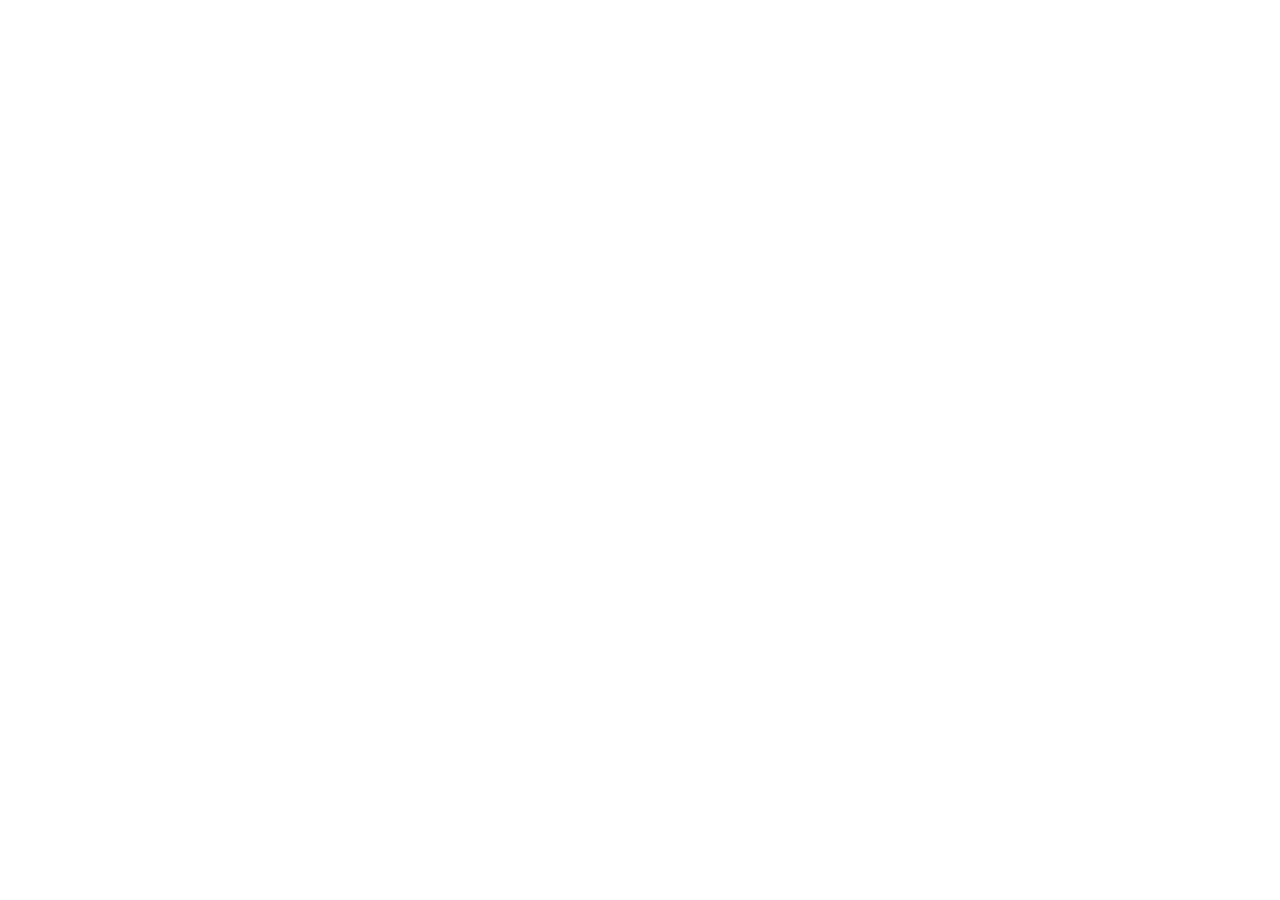
==== index.html @ 74f3ba9c "create index.html" ====
<!DOCTYPE html>
<html lang="en">
  <head>
    <meta charset="UTF-8" />
    <meta name="viewport" content="width=device-width, initial-scale=1.0" />
    <title>HOME</title>
  </head>
  <body>
    <div id="blog-container"></div>

    <script type="module" src="./js/pages/home.js"></script>
  </body>
</html>
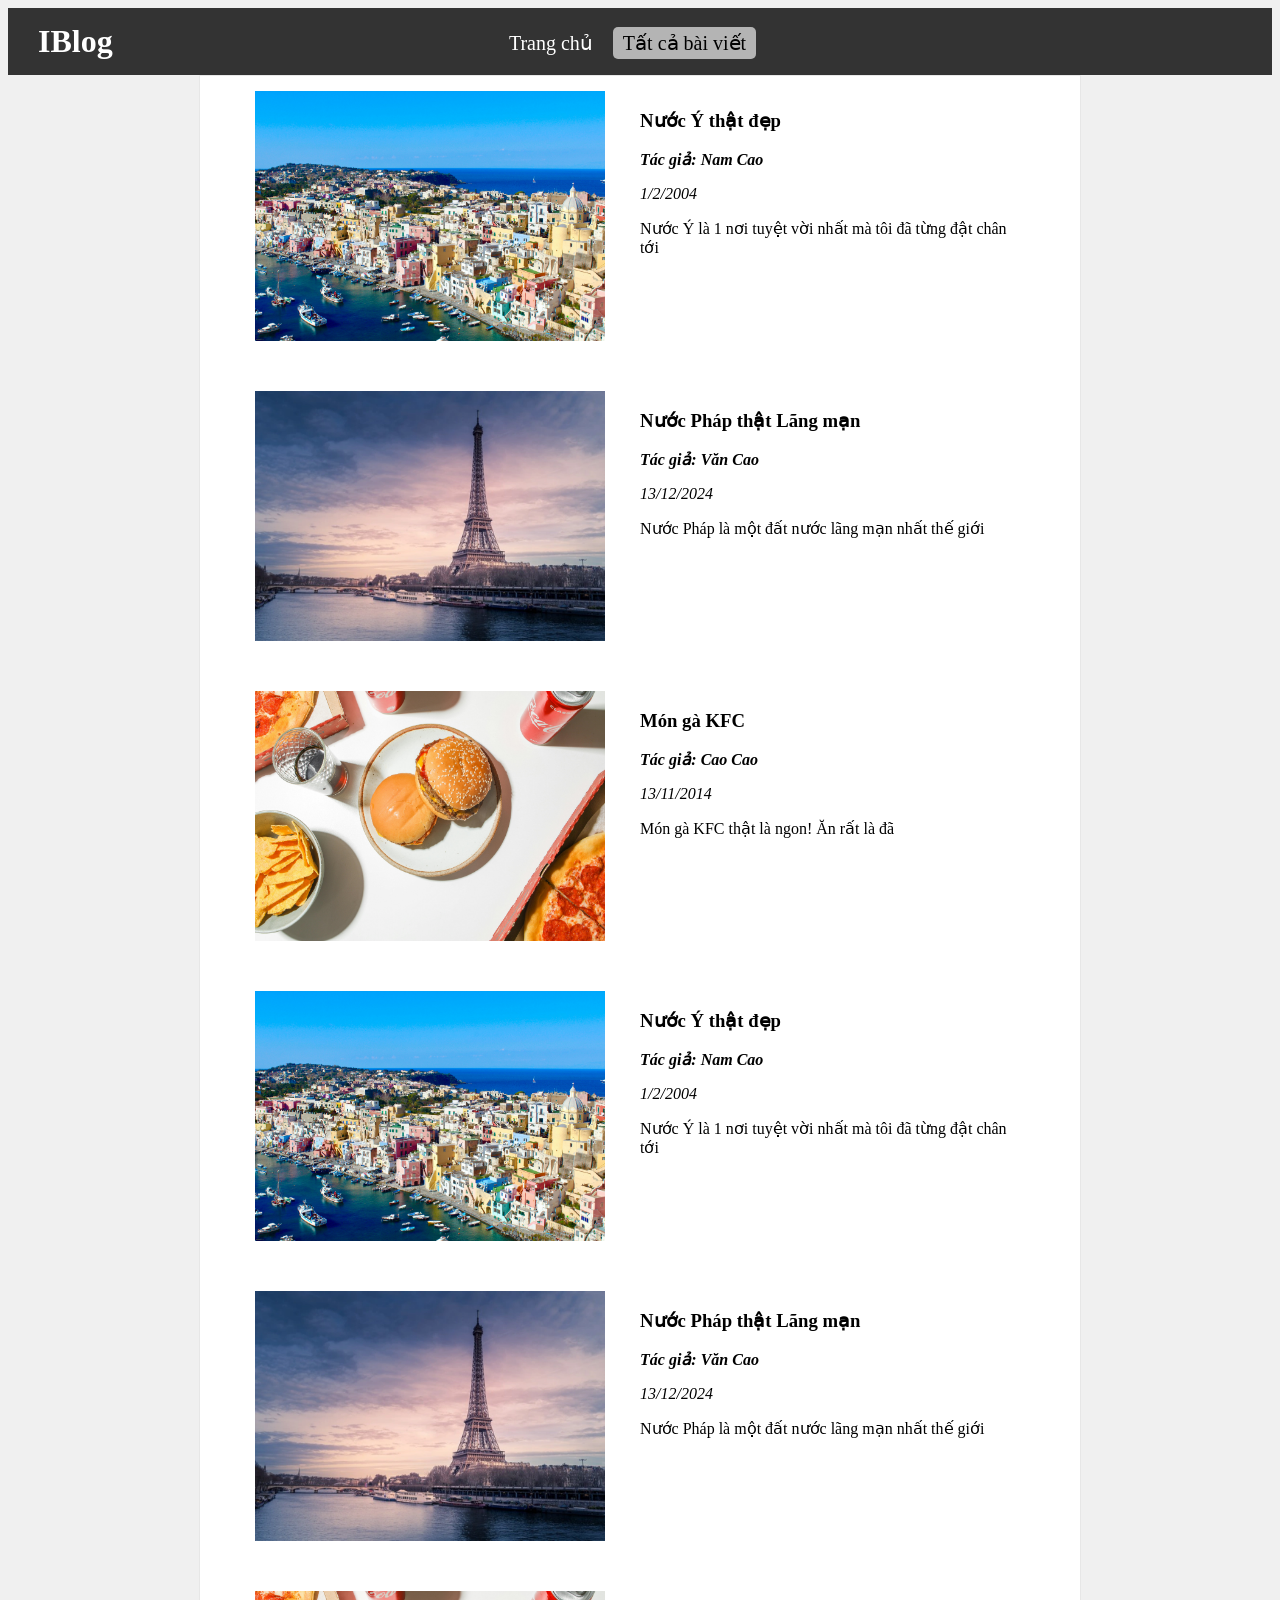
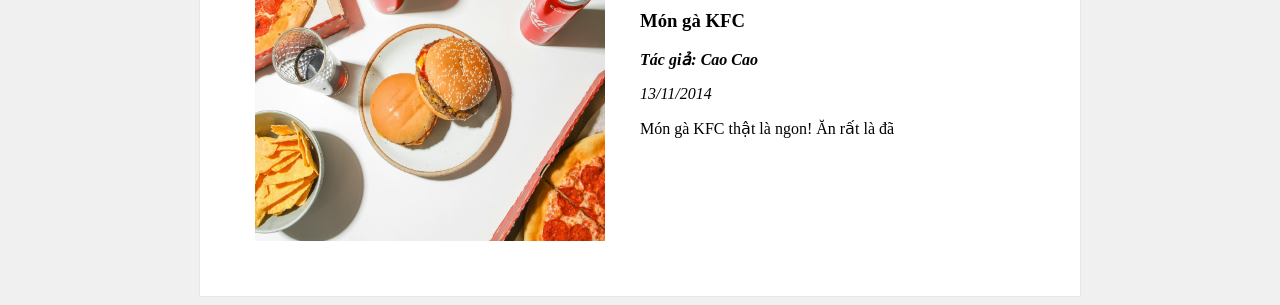
==== commit 5c37590d: "fix" ====
--- a/index.html
+++ b/index.html
@@ -4,8 +4,16 @@
     <meta charset="UTF-8" />
     <meta name="viewport" content="width=device-width, initial-scale=1.0" />
     <title>HOME</title>
+    <link rel="stylesheet" href="./css/style.css" />
   </head>
   <body>
+    <header>
+      <h1>IBlog</h1>
+      <nav class="nav_center_horizontal">
+        <a href="#">Trang chủ</a>
+        <a href="#" class="active">Tất cả bài viết</a>
+      </nav>
+    </header>
     <div id="blog-container"></div>
 
     <script type="module" src="./js/pages/home.js"></script>
--- a/css/style.css
+++ b/css/style.css
@@ -0,0 +1,64 @@
+img {
+  width: 350px;
+  height: 250px;
+}
+nav {
+  margin-top: 8px;
+  font-size: 20px;
+}
+
+nav a {
+  color: white;
+  text-decoration: none;
+  margin-right: 15px;
+}
+
+nav a.active {
+  background: #b4b4b4;
+  color: #000000;
+  padding: 5px 10px;
+  border-radius: 5px;
+}
+header {
+  background: #333333;
+  color: white;
+  padding: 15px 30px;
+  display: grid;
+  grid-template-columns: repeat(3, 1fr);
+}
+.nav_center_horizontal {
+  justify-self: center; /* Căn giữa item 2 trong cột của nó */
+}
+header h1 {
+  margin: 0;
+}
+body {
+  background-color: #f0f0f0;
+}
+#blog-container {
+  display: grid;
+  grid-template-columns: repeat(1, 6fr);
+  gap: 20px;
+  width: 800px;
+  padding: 0 40px 40px;
+  margin: 0 auto;
+  text-align: center;
+  border: 1.5px solid #e7e7e7 !important;
+  overflow-y: auto;
+  background: white !important;
+}
+
+.blog-item {
+  display: grid;
+  grid-template-columns: repeat(2, 1fr);
+  padding: 15px;
+  text-align: left;
+}
+.author {
+  font-style: italic;
+  font-weight: bold;
+}
+
+.time {
+  font-style: italic;
+}
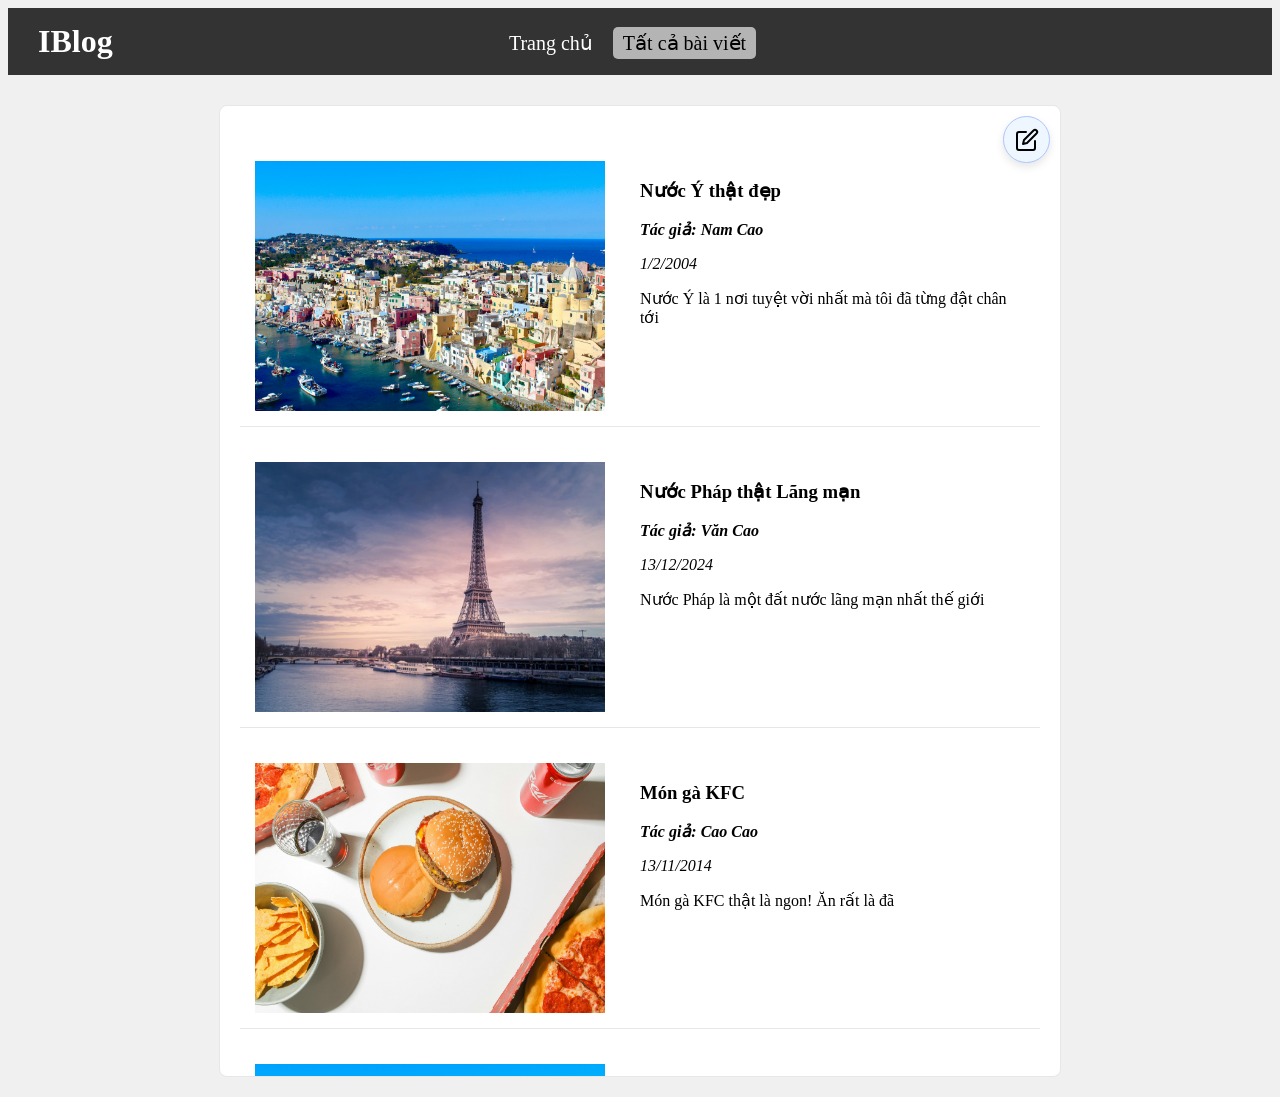
==== commit cee07ead: "fix" ====
--- a/index.html
+++ b/index.html
@@ -5,6 +5,10 @@
     <meta name="viewport" content="width=device-width, initial-scale=1.0" />
     <title>HOME</title>
     <link rel="stylesheet" href="./css/style.css" />
+    <link
+      rel="stylesheet"
+      href="https://cdn-uicons.flaticon.com/2.2.0/uicons-solid-rounded/css/uicons-solid-rounded.css"
+    />
   </head>
   <body>
     <header>
@@ -14,7 +18,32 @@
         <a href="#" class="active">Tất cả bài viết</a>
       </nav>
     </header>
-    <div id="blog-container"></div>
+
+    <div class="main-wrapper">
+      <!-- Nút đặt ở đây sẽ KHÔNG bị file home.js xóa mất -->
+      <div class="btn-edit">
+        <svg
+          width="24"
+          height="24"
+          viewBox="0 0 24 24"
+          fill="none"
+          stroke="black"
+          stroke-width="2"
+          stroke-linecap="round"
+          stroke-linejoin="round"
+        >
+          <path
+            d="M11 4H4a2 2 0 0 0-2 2v14a2 2 0 0 0 2 2h14a2 2 0 0 0 2-2v-7"
+          ></path>
+          <path
+            d="M18.5 2.5a2.121 2.121 0 0 1 3 3L12 15l-4 1 1-4 9.5-9.5z"
+          ></path>
+        </svg>
+      </div>
+
+      <!-- Đây là nơi JavaScript đổ bài viết vào -->
+      <div id="blog-container"></div>
+    </div>
 
     <script type="module" src="./js/pages/home.js"></script>
   </body>
--- a/css/style.css
+++ b/css/style.css
@@ -40,17 +40,20 @@
   grid-template-columns: repeat(1, 6fr);
   gap: 20px;
   width: 800px;
+  height: 900px; /* Thêm chiều cao để kích hoạt scroll */
   padding: 0 40px 40px;
   margin: 0 auto;
   text-align: center;
   border: 1.5px solid #e7e7e7 !important;
   overflow-y: auto;
   background: white !important;
+  margin-top: 30px;
 }
 
 .blog-item {
   display: grid;
   grid-template-columns: repeat(2, 1fr);
+  border-bottom: 1.5px solid #e7e7e7 !important;
   padding: 15px;
   text-align: left;
 }
@@ -62,3 +65,45 @@
 .time {
   font-style: italic;
 }
+.main-wrapper {
+  position: relative;
+  max-width: 850px; /* Độ rộng bằng với danh sách bài viết của bạn */
+  margin: 20px auto; /* Căn giữa màn hình */
+}
+
+/* 2. Dùng absolute để đưa nút lên trên cùng bên phải */
+.btn-edit {
+  position: absolute;
+  top: 15px; /* Cách mép trên 15px */
+  right: 20px; /* Cách mép phải 20px */
+
+  /* 3. z-index cực cao để luôn đè lên ảnh bài viết */
+  z-index: 9999;
+
+  /* Style cho đẹp giống mẫu */
+  width: 45px;
+  height: 45px;
+  border-radius: 50%;
+  background: #eef7ff;
+  border: 1px solid #adc6ff;
+  display: flex;
+  align-items: center;
+  justify-content: center;
+  cursor: pointer;
+  box-shadow: 0 4px 8px rgba(0, 0, 0, 0.1);
+  transition: 0.3s;
+}
+
+.btn-edit:hover {
+  background-color: #d0e7ff;
+  transform: scale(1.1);
+}
+
+/* Đảm bảo khung chứa bài viết có nền trắng và đổ bóng như mẫu */
+#blog-container {
+  background-color: white;
+  padding: 30px 20px;
+  border-radius: 8px;
+  min-height: 500px;
+  border: 1px solid #eee;
+}
